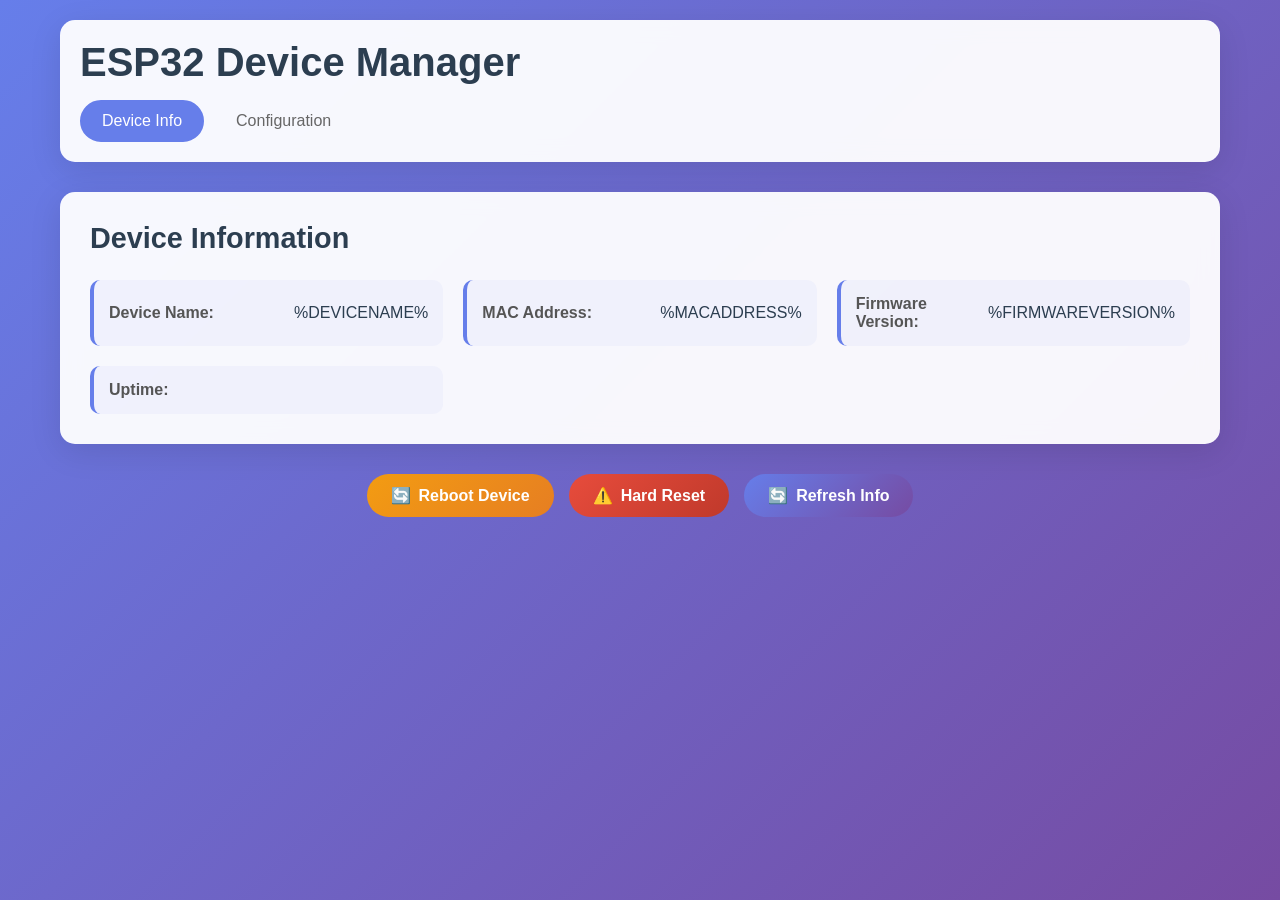
==== Common/device_common/esp32_rest_api_jwt/data/index.html @ 204fb8ea "Initial commit" ====
<!DOCTYPE html>
<html lang="en">
<head>
    <meta charset="UTF-8">
    <meta name="viewport" content="width=device-width, initial-scale=1.0">
    <title>ESP32 Device Manager</title>
    <link rel="stylesheet" href="styles.css">
</head>

<body>
    <div class="container">
        <header>
            <h1>ESP32 Device Manager</h1>
            <nav>
                <a href="index.html" class="active">Device Info</a>
                <a href="config.html">Configuration</a>
            </nav>
        </header>

        <main>
            <div class="device-info-card">
                <h2>Device Information</h2>
                <div class="info-grid">
                    <div class="info-item">
                        <label>Device Name:</label>
                        <span id="deviceName">%DEVICENAME%</span>
                    </div>
                    <div class="info-item">
                        <label>MAC Address:</label>
                        <span id="macAddress">%MACADDRESS%</span>
                    </div>
                    <div class="info-item">
                        <label>Firmware Version:</label>
                        <span id="firmwareVersion">%FIRMWAREVERSION%</span>
                    </div>
                    <div class="info-item">
                        <label>Uptime:</label>
                        <span id="uptime"></span>
                    </div>
                    <!--
                    <div class="info-item">
                        <label>WiFi Status:</label>
                        <span id="wifiStatus">Loading...</span>
                    </div>
                    <div class="info-item">
                        <label>IP Address:</label>
                        <span id="ipAddress">%IPADDRESS%</span>
                    </div>-->
                </div>
            </div>

            <div class="action-buttons">
                <button id="rebootBtn" class="btn btn-warning">
                    <span class="icon">🔄</span>
                    Reboot Device
                </button>
                <button id="hardResetBtn" class="btn btn-danger">
                    <span class="icon">⚠️</span>
                    Hard Reset
                </button>
                <button id="refreshBtn" class="btn btn-primary">
                    <span class="icon">🔄</span>
                    Refresh Info
                </button>
            </div>

            <div id="statusMessage" class="status-message"></div>
        </main>
    </div>

    <!-- Confirmation Modal for Hard Reset -->
    <div id="hardResetModal" class="modal">
        <div class="modal-content">
            <h3>⚠️ Hard Reset Confirmation</h3>
            <p>This will erase all configuration data and reset the device to factory defaults. This action cannot be undone.</p>
            <p><strong>Are you sure you want to proceed?</strong></p>
            <div class="modal-buttons">
                <button id="confirmHardReset" class="btn btn-danger">Yes, Hard Reset</button>
                <button id="cancelHardReset" class="btn btn-secondary">Cancel</button>
            </div>
        </div>
    </div>
</body>

<script>
        // Uptime formatting function (copied from device-info.js)
        function formatUptime(seconds) {
            if (!seconds || seconds <= 0) return 'Unknown';
            
            const days = Math.floor(seconds / 86400);
            const hours = Math.floor((seconds %% 86400) / 3600);
            const minutes = Math.floor((seconds %% 3600) / 60);
            const secs = seconds % 60;

            if (days > 0) {
                return `${days}d ${hours}h ${minutes}m ${secs}s`;
            } else if (hours > 0) {
                return `${hours}h ${minutes}m ${secs}s`;
            } else if (minutes > 0) {
                return `${minutes}m ${secs}s`;
            } else {
                return `${secs}s`;
            }
        }



        function init(){
            // Populate device information fields
            document.getElementById('uptime').textContent = formatUptime(100000000);
        
            // Show success message
                const statusElement = document.getElementById('statusMessage');
                statusElement.textContent = 'Device information loaded from URL parameters.';
                statusElement.className = 'status-message success';
                
                // Hide success message after 3 seconds
                setTimeout(() => {
                    statusElement.className = 'status-message';
                }, 3000);
        }

        if (document.readyState === 'complete') {
        init();
        } else {
        window.addEventListener('load', init);
        }
    </script>
   
</html>
---- Common/device_common/esp32_rest_api_jwt/data/styles.css ----
/* Reset and base styles */
* {
    margin: 0;
    padding: 0;
    box-sizing: border-box;
}

body {
    font-family: -apple-system, BlinkMacSystemFont, 'Segoe UI', Roboto, Oxygen, Ubuntu, Cantarell, sans-serif;
    background: linear-gradient(135deg, #667eea 0%, #764ba2 100%);
    min-height: 100vh;
    color: #333;
}

.container {
    max-width: 1200px;
    margin: 0 auto;
    padding: 20px;
}

/* Header styles */
header {
    background: rgba(255, 255, 255, 0.95);
    backdrop-filter: blur(10px);
    border-radius: 15px;
    padding: 20px;
    margin-bottom: 30px;
    box-shadow: 0 8px 32px rgba(0, 0, 0, 0.1);
}

header h1 {
    color: #2c3e50;
    margin-bottom: 15px;
    font-size: 2.5rem;
    font-weight: 700;
}

nav {
    display: flex;
    gap: 10px;
}

nav a {
    text-decoration: none;
    padding: 10px 20px;
    border-radius: 25px;
    color: #666;
    font-weight: 500;
    transition: all 0.3s ease;
    border: 2px solid transparent;
}

nav a:hover {
    background: rgba(102, 126, 234, 0.1);
    color: #667eea;
}

nav a.active {
    background: #667eea;
    color: white;
    border-color: #667eea;
}

/* Card styles */
.device-info-card,
.config-card {
    background: rgba(255, 255, 255, 0.95);
    backdrop-filter: blur(10px);
    border-radius: 15px;
    padding: 30px;
    margin-bottom: 30px;
    box-shadow: 0 8px 32px rgba(0, 0, 0, 0.1);
}

.device-info-card h2,
.config-card h2 {
    color: #2c3e50;
    margin-bottom: 25px;
    font-size: 1.8rem;
    font-weight: 600;
}

/* Info grid */
.info-grid {
    display: grid;
    grid-template-columns: repeat(auto-fit, minmax(300px, 1fr));
    gap: 20px;
}

.info-item {
    display: flex;
    justify-content: space-between;
    align-items: center;
    padding: 15px;
    background: rgba(102, 126, 234, 0.05);
    border-radius: 10px;
    border-left: 4px solid #667eea;
}

.info-item label {
    font-weight: 600;
    color: #555;
}

.info-item span {
    color: #2c3e50;
    font-weight: 500;
}

/* Button styles */
.btn {
    display: inline-flex;
    align-items: center;
    gap: 8px;
    padding: 12px 24px;
    border: none;
    border-radius: 25px;
    font-size: 1rem;
    font-weight: 600;
    cursor: pointer;
    transition: all 0.3s ease;
    text-decoration: none;
    min-width: 140px;
    justify-content: center;
}

.btn:hover {
    transform: translateY(-2px);
    box-shadow: 0 5px 15px rgba(0, 0, 0, 0.2);
}

.btn:active {
    transform: translateY(0);
}

.btn-primary {
    background: linear-gradient(135deg, #667eea 0%, #764ba2 100%);
    color: white;
}

.btn-secondary {
    background: #95a5a6;
    color: white;
}

.btn-warning {
    background: linear-gradient(135deg, #f39c12 0%, #e67e22 100%);
    color: white;
}

.btn-danger {
    background: linear-gradient(135deg, #e74c3c 0%, #c0392b 100%);
    color: white;
}

.btn:disabled {
    opacity: 0.6;
    cursor: not-allowed;
    transform: none;
}

/* Action buttons */
.action-buttons {
    display: flex;
    gap: 15px;
    flex-wrap: wrap;
    justify-content: center;
    margin-bottom: 30px;
}

/* Form styles */
.form-group {
    margin-bottom: 25px;
}

.form-group label {
    display: block;
    margin-bottom: 8px;
    font-weight: 600;
    color: #2c3e50;
}

.form-group input,
.form-group select {
    width: 100%;
    padding: 12px 16px;
    border: 2px solid #e1e8ed;
    border-radius: 10px;
    font-size: 1rem;
    transition: border-color 0.3s ease;
    background: white;
}

.form-group input:focus,
.form-group select:focus {
    outline: none;
    border-color: #667eea;
    box-shadow: 0 0 0 3px rgba(102, 126, 234, 0.1);
}

.form-group small {
    display: block;
    margin-top: 5px;
    color: #666;
    font-size: 0.9rem;
}

.form-actions {
    display: flex;
    gap: 15px;
    flex-wrap: wrap;
    margin-top: 30px;
}

/* WiFi section */
.wifi-section {
    display: flex;
    align-items: center;
    gap: 15px;
    flex-wrap: wrap;
}

.wifi-status {
    font-size: 0.9rem;
    color: #666;
}

/* Status message */
.status-message {
    padding: 15px 20px;
    border-radius: 10px;
    margin-top: 20px;
    font-weight: 500;
    display: none;
}

.status-message.success {
    background: rgba(46, 204, 113, 0.1);
    color: #27ae60;
    border: 1px solid rgba(46, 204, 113, 0.3);
    display: block;
}

.status-message.error {
    background: rgba(231, 76, 60, 0.1);
    color: #e74c3c;
    border: 1px solid rgba(231, 76, 60, 0.3);
    display: block;
}

.status-message.info {
    background: rgba(52, 152, 219, 0.1);
    color: #3498db;
    border: 1px solid rgba(52, 152, 219, 0.3);
    display: block;
}

/* Modal styles */
.modal {
    display: none;
    position: fixed;
    z-index: 1000;
    left: 0;
    top: 0;
    width: 100%;
    height: 100%;
    background-color: rgba(0, 0, 0, 0.5);
    backdrop-filter: blur(5px);
}

.modal-content {
    background: white;
    margin: 15% auto;
    padding: 30px;
    border-radius: 15px;
    width: 90%;
    max-width: 500px;
    text-align: center;
    box-shadow: 0 20px 60px rgba(0, 0, 0, 0.3);
}

.modal-content h3 {
    color: #2c3e50;
    margin-bottom: 15px;
    font-size: 1.5rem;
}

.modal-content p {
    margin-bottom: 20px;
    color: #666;
    line-height: 1.6;
}

.modal-buttons {
    display: flex;
    gap: 15px;
    justify-content: center;
    flex-wrap: wrap;
}

/* Loading spinner */
.loading-spinner {
    width: 40px;
    height: 40px;
    border: 4px solid #f3f3f3;
    border-top: 4px solid #667eea;
    border-radius: 50%;
    animation: spin 1s linear infinite;
    margin: 0 auto 20px;
}

@keyframes spin {
    0% { transform: rotate(0deg); }
    100% { transform: rotate(360deg); }
}

/* Responsive design */
@media (max-width: 768px) {
    .container {
        padding: 15px;
    }
    
    header h1 {
        font-size: 2rem;
    }
    
    .info-grid {
        grid-template-columns: 1fr;
    }
    
    .action-buttons,
    .form-actions {
        flex-direction: column;
    }
    
    .btn {
        width: 100%;
    }
    
    .modal-content {
        margin: 10% auto;
        width: 95%;
        padding: 20px;
    }
    
    .modal-buttons {
        flex-direction: column;
    }
}

@media (max-width: 480px) {
    .info-item {
        flex-direction: column;
        align-items: flex-start;
        gap: 5px;
    }
    
    .wifi-section {
        flex-direction: column;
        align-items: stretch;
    }
}

/* Parameter banner styles */
.parameter-banner {
    background: linear-gradient(135deg, #3498db 0%, #2980b9 100%);
    color: white;
    text-align: center;
    padding: 12px 20px;
    font-weight: 500;
    position: sticky;
    top: 0;
    z-index: 1001;
    display: flex;
    justify-content: space-between;
    align-items: center;
    box-shadow: 0 2px 10px rgba(0, 0, 0, 0.1);
}

.parameter-banner span {
    flex: 1;
}

.parameter-banner .close-btn {
    background: rgba(255, 255, 255, 0.2);
    border: 1px solid rgba(255, 255, 255, 0.3);
    color: white;
    padding: 5px 10px;
    border-radius: 15px;
    cursor: pointer;
    font-size: 1.2rem;
    font-weight: bold;
    margin-left: 15px;
    transition: background-color 0.3s ease;
}

.parameter-banner .close-btn:hover {
    background: rgba(255, 255, 255, 0.3);
}

/* Adjust container padding when banner is present */
.parameter-banner + .container {
    padding-top: 10px;
}
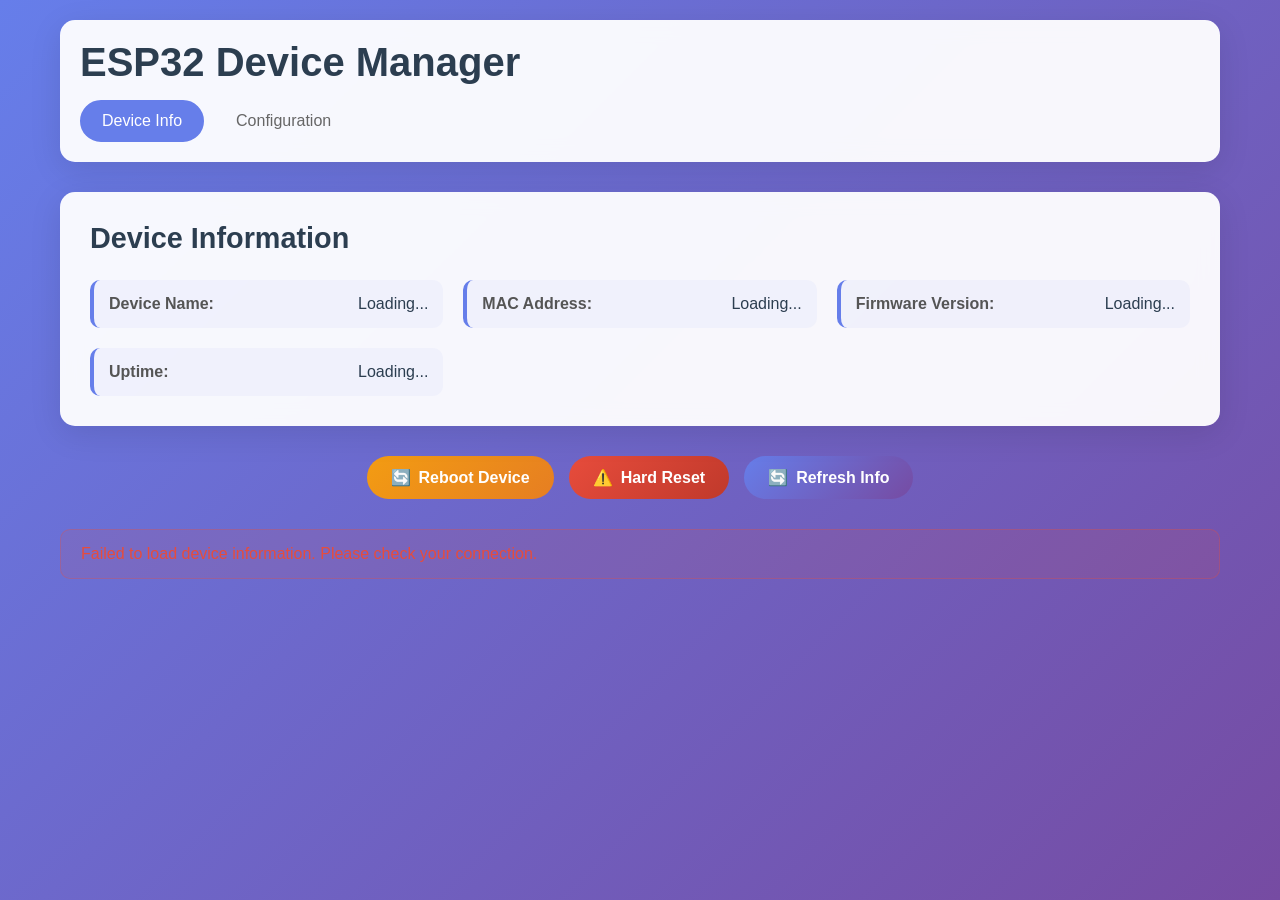
==== commit 75775930: "Added code to detect presence of RTC hardware and skip reading time if it's not available" ====
--- a/Common/device_common/esp32_rest_api_jwt/data/index.html
+++ b/Common/device_common/esp32_rest_api_jwt/data/index.html
@@ -82,14 +82,15 @@
     </div>
 </body>
 
+<script src="device-info.js"></script>
 <script>
         // Uptime formatting function (copied from device-info.js)
         function formatUptime(seconds) {
             if (!seconds || seconds <= 0) return 'Unknown';
             
             const days = Math.floor(seconds / 86400);
-            const hours = Math.floor((seconds %% 86400) / 3600);
-            const minutes = Math.floor((seconds %% 3600) / 60);
+            const hours = Math.floor((seconds ) / 3600);
+            const minutes = Math.floor((seconds) / 60);
             const secs = seconds % 60;
 
             if (days > 0) {
@@ -106,6 +107,8 @@
 
 
         function init(){
+            DeviceManager.init();
+
             // Populate device information fields
             document.getElementById('uptime').textContent = formatUptime(100000000);
         
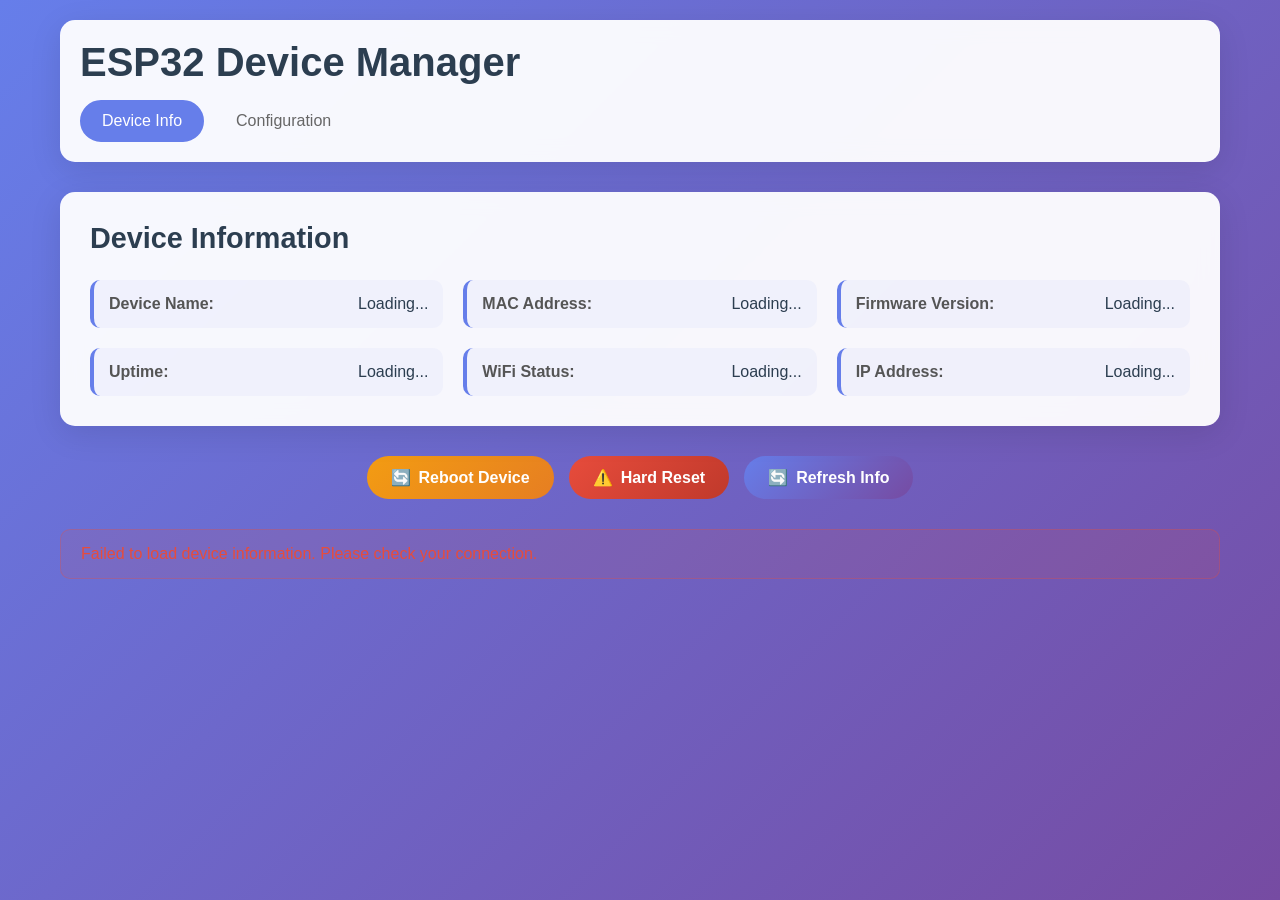
==== commit 3e1a6b6c: "Fixed some bugs in the configuration webpage. SSID now properly displays device MAC address in AP mo" ====
--- a/Common/device_common/esp32_rest_api_jwt/data/index.html
+++ b/Common/device_common/esp32_rest_api_jwt/data/index.html
@@ -37,15 +37,15 @@
                         <label>Uptime:</label>
                         <span id="uptime"></span>
                     </div>
-                    <!--
                     <div class="info-item">
                         <label>WiFi Status:</label>
                         <span id="wifiStatus">Loading...</span>
                     </div>
+
                     <div class="info-item">
                         <label>IP Address:</label>
                         <span id="ipAddress">%IPADDRESS%</span>
-                    </div>-->
+                    </div>
                 </div>
             </div>
 
